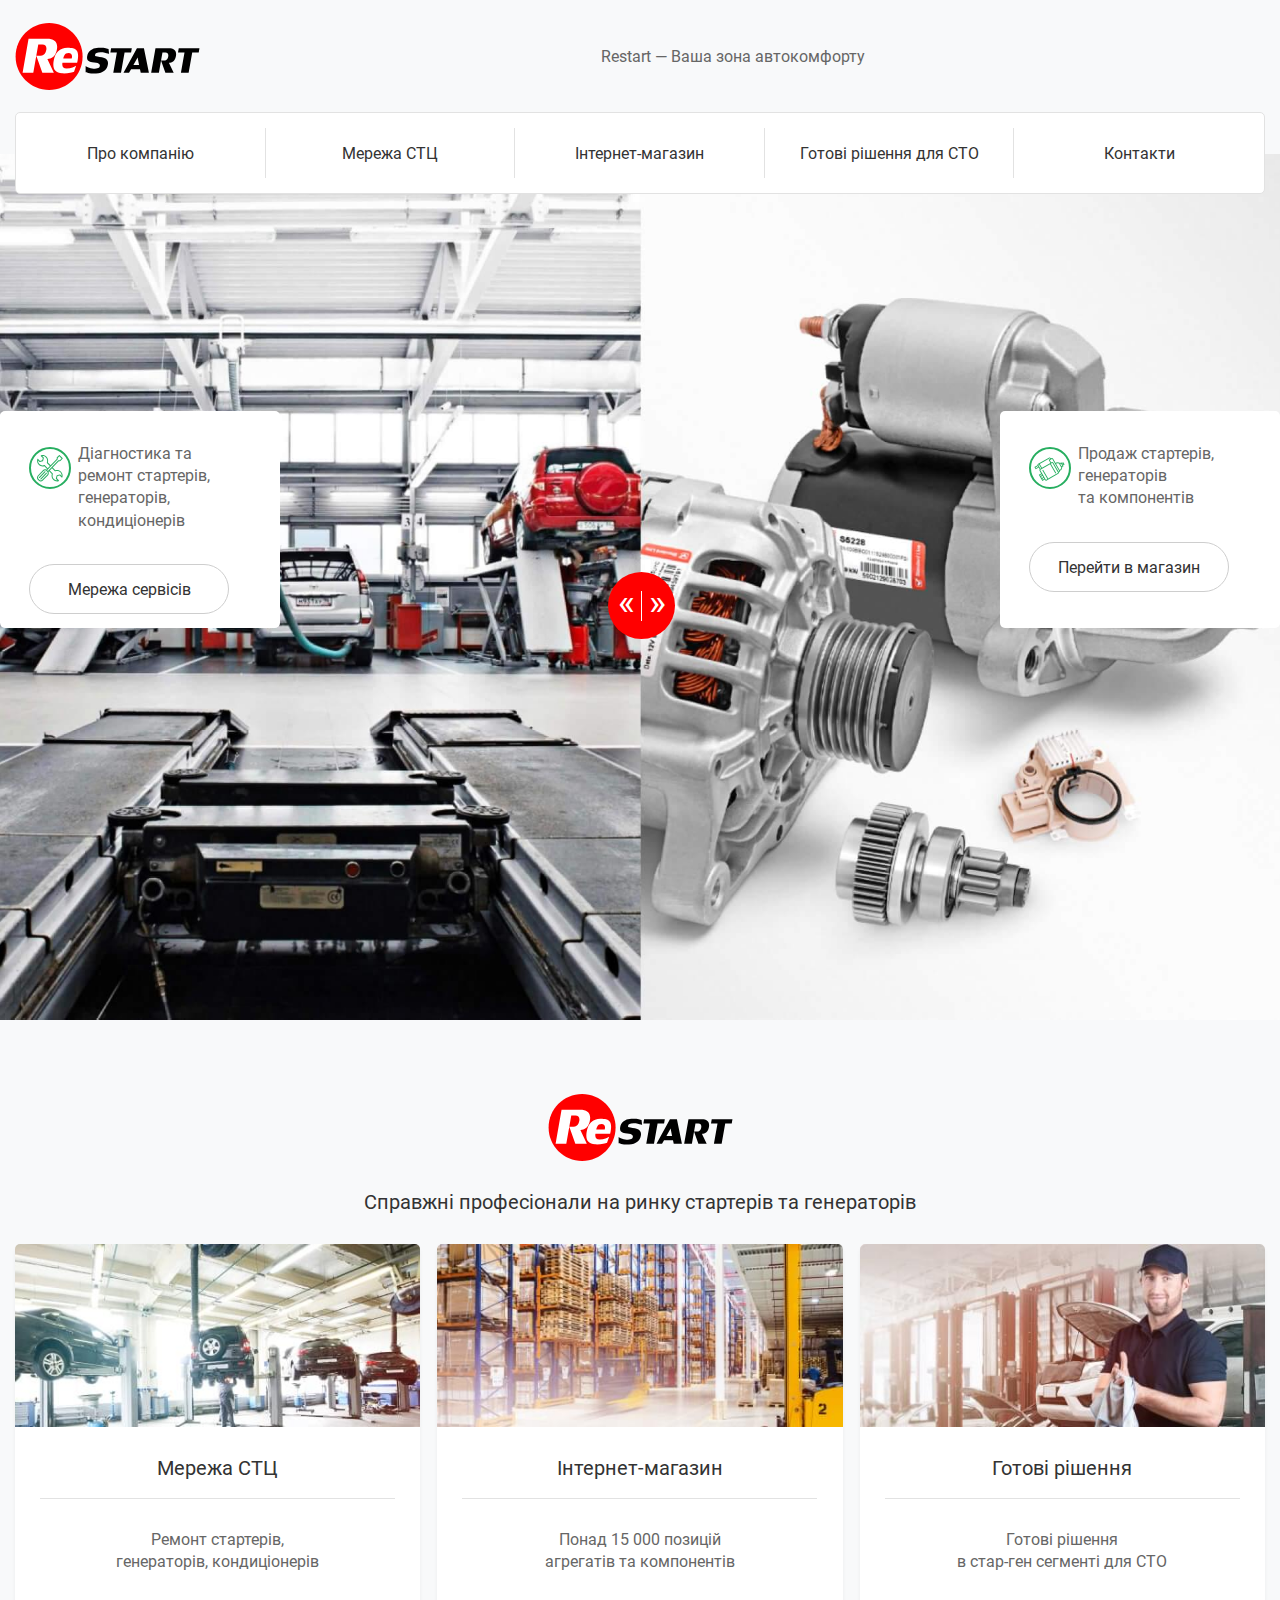
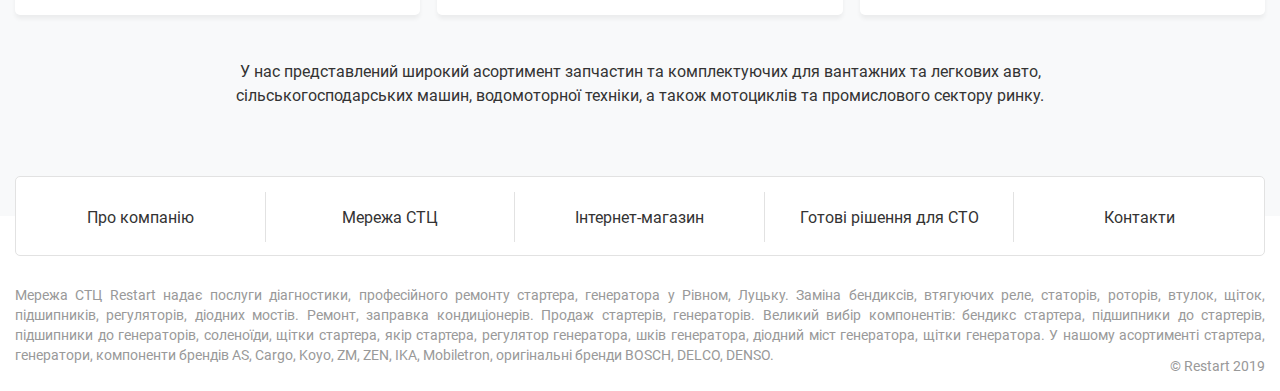
==== index.html @ 8259436b "the first 2 pages are ready" ====
<!DOCTYPE html>
<html lang="en">

<head>
	<meta charset="UTF-8">
	<meta http-equiv="X-UA-Compatible" content="IE=edge">
	<meta name="viewport" content="width=device-width, initial-scale=1.0">
	<link rel="stylesheet" href="css/style.min.css?_v=20230324233128">
	<title>Головна</title>
</head>

<body>
	<div class="wrapper">
		<header class="header">
			<div class="container">
				<div class="header__body">
					<a class="header__logo" href="index.html"><img src="img/logo.svg" alt="logo"></a>
					<div class="header__motto">
						<h1>Restart — Ваша зона автокомфорту</h1>
					</div>
					<div class="header__menu menu">
						<div class="menu__icon">
							<span></span>
						</div>
						<nav class="menu__body">
							<ul class="menu__list">
								<li><a class="menu__link" href="company.html">Про компанію</a></li>
								<li><a class="menu__link" href="chain.html">Мережа СТЦ</a></li>
								<li><a class="menu__link" href="#">Інтернет-магазин</a></li>
								<li><a class="menu__link" href="solution.html">Готові рішення для СТО</a></li>
								<li><a class="menu__link" href="contact.html">Контакти</a></li>
							</ul>
						</nav>
					</div>
				</div>
			</div>
		</header>
		<main class="main">
			<section class="photo">
				<div class="repair-box photo__box-left">
					<div class="repair-box__info">
						<img class="repair-box__img" src="img/index/repair-box/1.svg" alt="repair images">
						<p class="repair-box__text">
							Діагностика та ремонт стартерів, генераторів, кондиціонерів
						</p>
					</div>
					<a href="#" class="repair-box__button">Мережа сервісів</a>
				</div>

				<div class="container">
					<div class="photo__box">
						<div class="photo__red-btn">
							<a class="photo__red-arrow" href="#">«</a>
							<a class="photo__red-arrow" href="#">»</a>
						</div>
					</div>

					<div class="photo__block">
						<div class="repair-box first">
							<div class="repair-box__info">
								<img class="repair-box__img" src="img/index/repair-box/1.svg" alt="repair images">
								<p class="repair-box__text">
									Діагностика та ремонт стартерів, генераторів, кондиціонерів
								</p>
							</div>
							<a href="#" class="repair-box__button">Мережа сервісів</a>
						</div>
						<div class="repair-box second">
							<div class="repair-box__info">
								<img class="repair-box__img" src="img/index/repair-box/2.svg" alt="repair images">
								<p class="repair-box__text">
									Продаж стартерів, генераторів <br> та компонентів
								</p>
							</div>
							<a href="#" class="repair-box__button">Перейти в магазин</a>
						</div>
					</div>
				</div>

				<div class="repair-box photo__box-right">
					<div class="repair-box__info">
						<img class="repair-box__img" src="img/index/repair-box/2.svg" alt="repair images">
						<p class="repair-box__text">
							Продаж стартерів, генераторів <br> та компонентів
						</p>
					</div>
					<a href="#" class="repair-box__button">Перейти в магазин</a>
				</div>
			</section>

			<section class="services">
				<div class="container">
					<div class="services__body">
						<img class="services__logo" src="img/logo.svg" alt="logo">
						<h2 class="services__title">Справжні професіонали <br> на ринку стартерів та генераторів</h2>
						<div class="services__block">
							<a href="#" class="services__box">
								<img class="services__box-img" src="img/index/services/box-1.jpg" alt="images">
								<div class="services__box-mini">
									<h4 class="services__box-title">Мережа СТЦ</h4>
									<p class="services__box-text">
										Ремонт стартерів, генераторів, кондиціонерів
									</p>
								</div>
							</a>
							<a href="#" class="services__box">
								<img class="services__box-img" src="img/index/services/box-2.jpg" alt="images">
								<div class="services__box-mini">
									<h4 class="services__box-title">Інтернет-магазин</h4>
									<p class="services__box-text">
										Понад 15 000 позицій агрегатів та компонентів
									</p>
								</div>
							</a>
							<a href="#" class="services__box">
								<img class="services__box-img" src="img/index/services/box-3.jpg" alt="images">
								<div class="services__box-mini">
									<h4 class="services__box-title">Готові рішення</h4>
									<p class="services__box-text">
										Готові рішення <br> в стар-ген сегменті для СТО
									</p>
								</div>
							</a>
						</div>
						<p class="services__text">
							У нас представлений широкий асортимент запчастин <br> та комплектуючих для вантажних <br> та
							легкових авто, сільськогосподарських машин, водомоторної техніки, а також мотоциклів та
							промислового сектору ринку.
						</p>
					</div>
				</div>
			</section>
		</main>
		<footer class="footer">
			<div class="container">
				<div class="footer__body">
					<nav class="footer__menu menu__body">
						<ul class="footer__list menu__list">
							<li><a class="menu__link" href="company.html">Про компанію</a></li>
							<li><a class="menu__link" href="chain.html">Мережа СТЦ</a></li>
							<li><a class="menu__link" href="#">Інтернет-магазин</a></li>
							<li><a class="menu__link" href="solution.html">Готові рішення для СТО</a></li>
							<li><a class="menu__link" href="contact.html">Контакти</a></li>
						</ul>
					</nav>
					<div class="footer__descr">
						<p>
							Мережа СТЦ Restart надає послуги діагностики, професійного ремонту стартера, генератора у Рівном,
							Луцьку. Заміна бендиксів, втягуючих реле, статорів, роторів, втулок, щіток, підшипників,
							регуляторів, діодних мостів. Ремонт, заправка кондиціонерів. Продаж стартерів, генераторів. Великий
							вибір компонентів: бендикс стартера, підшипники до стартерів, підшипники до генераторів, соленоїди,
							щітки стартера, якір стартера, регулятор генератора, шків генератора, діодний міст генератора,
							щітки генератора. У нашому асортименті стартера, генератори, компоненти брендів AS, Cargo, Koyo,
							ZM, ZEN, IKA, Mobiletron, оригінальні бренди BOSCH, DELCO, DENSO.
						</p>
					</div>
					<div class="footer__copyright">© Restart 2019</div>
				</div>
			</div>
		</footer>
	</div>
	<script src="js/app.min.js?_v=20230324233128"></script>
</body>

</html>
---- css/style.min.css ----
@font-face{font-family:Roboto;font-display:swap;src:url(../fonts/Roboto-Bold.woff2) format("woff2"),url(../fonts/Roboto-Bold.woff) format("woff");font-weight:700;font-style:normal}@font-face{font-family:Roboto;font-display:swap;src:url(../fonts/Roboto-Regular.woff2) format("woff2"),url(../fonts/Roboto-Regular.woff) format("woff");font-weight:400;font-style:normal}*{padding:0;margin:0;border:0}*,::after,::before{-webkit-box-sizing:border-box;box-sizing:border-box}:active,:focus{outline:0}a:active,a:focus{outline:0}aside,footer,header,nav{display:block}body,html{height:100%;width:100%;font-size:100%;line-height:1;font-size:14px;-ms-text-size-adjust:100%;-moz-text-size-adjust:100%;-webkit-text-size-adjust:100%}button,input,textarea{font-family:inherit}input::-ms-clear{display:none}button{cursor:pointer}button::-moz-focus-inner{padding:0;border:0}a,a:visited{text-decoration:none}a:hover{text-decoration:none}ul li{list-style:none}img{vertical-align:top}h1,h2,h3,h4,h5,h6{font-size:inherit;font-weight:400}a{text-decoration:none;color:inherit}body,html{height:100%}.wrapper{display:-webkit-box;display:-ms-flexbox;display:flex;-webkit-box-orient:vertical;-webkit-box-direction:normal;-ms-flex-direction:column;flex-direction:column;min-height:100%;overflow-x:hidden}.main{-webkit-box-flex:1;-ms-flex:1 0 auto;flex:1 0 auto}.footer{-webkit-box-flex:0;-ms-flex:0 0 auto;flex:0 0 auto}.container{max-width:1391px;margin:0 auto;padding:0 15px}body{font-family:Roboto,sans-serif;font-weight:400;font-size:16px;line-height:150%;color:#333;background-color:#f8f9fa}.video{position:relative;width:100%;height:0;padding-bottom:220px;background-color:#000}.video__bg{background-color:#000;position:absolute;width:100%;height:100%;top:0;left:0;z-index:5;pointer-events:none}.video__media{position:absolute;top:0;left:0;width:100%;height:100%;border:none}.video__button{position:absolute;top:50%;left:50%;z-index:10;display:none;padding:0;border:none;background-color:transparent;-webkit-transform:translate(-50%,-50%);-ms-transform:translate(-50%,-50%);transform:translate(-50%,-50%);cursor:pointer}.video__button-circle{border:2px solid #fff;border-radius:50%;width:100px;height:100px;display:-webkit-box;display:-ms-flexbox;display:flex;-webkit-box-align:center;-ms-flex-align:center;align-items:center;-webkit-box-pack:center;-ms-flex-pack:center;justify-content:center;padding-left:10px;-webkit-transition:all .3s;-o-transition:all .3s;transition:all .3s}.video__button-play{width:42px;height:42px}.video:hover .video__button-circle,.video__button:focus .video__button-circle{border-color:red}.video__button:focus{outline:0}.video--enabled{cursor:pointer}.video--enabled .video__button{display:block}body._lock{overflow:hidden}.header{width:100%;z-index:10;background-color:#f8f9fa;min-height:154px}.header__body{display:-webkit-box;display:-ms-flexbox;display:flex;-webkit-box-align:center;-ms-flex-align:center;align-items:center;-ms-flex-wrap:wrap;flex-wrap:wrap;position:relative}.header__logo{position:relative;z-index:5;margin:23px 0}.header__motto{margin:0 auto;color:#666;z-index:5;text-align:center}.header__menu{max-width:1361px;width:100%}.menu__icon{display:none}.menu__body{background-color:#fff;border:1px solid #e2e2e2;border-radius:5px;position:absolute;width:100%;bottom:-72%;left:0}.menu__list{display:-ms-grid;display:grid;-ms-grid-columns:(1fr)[5];grid-template-columns:repeat(5,1fr);overflow-x:hidden}.menu__list li{text-align:center;-ms-flex-item-align:center;-ms-grid-row-align:center;align-self:center;padding:29px 10px 27px 10px;position:relative;-webkit-transition:all .3s;-o-transition:all .3s;transition:all .3s}.menu__list li:hover{background-color:#f8f9fa;border-radius:5px}.menu__list li:not(:last-child)::after{position:absolute;content:"";top:15px;right:0;width:1px;height:50px;border-right:1px solid #e2e2e2}.menu__link{text-align:center}.footer{background-color:#fff;padding-bottom:15px}.footer__body{position:relative}.footer__menu{position:absolute;top:-40px;left:0;height:80px}.footer__descr{padding-top:69px;font-size:14px;line-height:20px;color:#999;width:100%;text-align:justify}.footer__copyright{font-size:14px;line-height:20px;color:#999;text-align:right;margin-top:-9px}.photo{background-image:url(../img/index/photo-bg.jpg);background-position:center;background-size:cover;background-repeat:no-repeat;height:866px}.photo .photo__box-right,.photo__box-left{position:absolute;top:45.7%}.photo__box-left{left:0}.photo__box-right{right:0;padding:33px 20px 0 41px}.photo__box{padding-top:418px;padding-left:3px}.photo__red-btn{width:67px;height:67px;border-radius:50%;background-color:red;margin:0 auto;display:-webkit-box;display:-ms-flexbox;display:flex;-webkit-box-align:center;-ms-flex-align:center;align-items:center;-webkit-box-pack:center;-ms-flex-pack:center;justify-content:center;color:#fff}.photo__red-arrow{text-align:center;font-size:36px;line-height:83%;padding:7px 7px 11px 7px;position:relative}.photo__red-arrow:not(:last-child)::after{position:absolute;top:9px;right:0;content:"";border-right:1px solid #fff;width:1px;height:30px}.photo__block{display:none}.repair-box{padding:32px 30px 37px 29px;max-width:280px;height:217px;width:100%;border-radius:5px;background-color:#fff}.repair-box__info{display:-webkit-box;display:-ms-flexbox;display:flex;-webkit-box-align:center;-ms-flex-align:center;align-items:center;-webkit-box-pack:justify;-ms-flex-pack:justify;justify-content:space-between;-webkit-box-align:start;-ms-flex-align:start;align-items:flex-start;margin-bottom:32px}.repair-box__img{margin-right:7px;margin-top:4px}.repair-box__text{line-height:138%;color:#666}.repair-box__button{display:inline-block;min-width:200px;line-height:19px;text-align:center;padding:15px 15px 14px 15px;border:1px solid #cecece;border-radius:100px}.services{padding:74px 0 108px 0}.services__body{display:-webkit-box;display:-ms-flexbox;display:flex;-webkit-box-orient:vertical;-webkit-box-direction:normal;-ms-flex-direction:column;flex-direction:column;-webkit-box-align:center;-ms-flex-align:center;align-items:center;-webkit-box-pack:center;-ms-flex-pack:center;justify-content:center;text-align:center}.services__logo{max-width:100%;margin-bottom:28px}.services__title{font-size:20px;line-height:130%;margin-bottom:29px}.services__title br{display:none}.services__block{display:-ms-grid;display:grid;-ms-grid-columns:(1fr)[3];grid-template-columns:repeat(3,1fr);margin-bottom:45px;-webkit-column-gap:17px;-moz-column-gap:17px;column-gap:17px;row-gap:26px}.services__box{max-width:442px;width:100%;height:386px;background-color:#fff;-webkit-box-shadow:0 4px 4px rgba(0,0,0,.05);box-shadow:0 4px 4px rgba(0,0,0,.05);border-radius:5px}.services__box-img{max-width:100%;border-top-right-radius:5px;border-top-left-radius:5px}.services__box-mini{padding:28px 0 41px 0}.services__box-title{font-size:20px;line-height:130%;padding-bottom:17px;border-bottom:1px solid #e2e2e2;max-width:355px;margin:0 auto;margin-bottom:30px}.services__box-text{line-height:138%;max-width:211px;margin:0 auto;color:#666}.services__text{max-width:811px}.services__text br{display:none}.mission{padding:75px 0 61px 0;background-color:#fff}.mission__title{padding:26px 63px 27px 64px;background-color:#f8f9fa;text-align:center;font-size:20px;margin-bottom:33px}.mission__block{padding:0 42px 0 38px}.mission__text{line-height:185%;margin-bottom:25px;color:#666;text-align:center}.mission__image{max-width:100%;border-radius:5px;margin-bottom:36px}.mission__box-title{font-size:20px;margin-bottom:14px}.mission__box-title br{display:none}.mission__box-list{line-height:175%;color:#666}.mission__box-item{list-style:disc;margin-left:12px}.video-bg{padding:44px 0 45px 0}.assortment__body{background-color:#fff;border:1px solid #e6e6e6;border-radius:5px;padding:55px 42px 47px 49px}.assortment__title{font-size:20px;margin-bottom:16px}.assortment__text{color:#666;margin-bottom:33px;max-width:821px}.assortment__block{border-top:1px solid #e2e2e2;padding-top:33px;display:-webkit-box;display:-ms-flexbox;display:flex;-webkit-box-align:start;-ms-flex-align:start;align-items:flex-start;-webkit-box-pack:justify;-ms-flex-pack:justify;justify-content:space-between;-webkit-column-gap:40px;-moz-column-gap:40px;column-gap:40px}.assortment__box-title{margin-bottom:14px}.assortment__box-list{color:#666;padding-left:9px;line-height:176%}.assortment__box-item{list-style:disc}.check__body{padding:60px 102px 48px 0;display:-ms-grid;display:grid;-ms-grid-columns:(580px)[2];grid-template-columns:repeat(2,580px);-webkit-column-gap:50px;-moz-column-gap:50px;column-gap:50px;row-gap:53px;-webkit-box-pack:justify;-ms-flex-pack:justify;justify-content:space-between}.check__box{display:-webkit-box;display:-ms-flexbox;display:flex;-webkit-box-align:start;-ms-flex-align:start;align-items:start}.check__box:nth-child(2) .check__box-img,.check__box:nth-child(4) .check__box-img{margin-right:20px}.check__box-img{max-width:28px;margin-right:21px}.decision{padding-bottom:101px}.decision__body{background-color:#fff;height:179px;display:-webkit-box;display:-ms-flexbox;display:flex;-webkit-box-align:center;-ms-flex-align:center;align-items:center;-webkit-box-pack:start;-ms-flex-pack:start;justify-content:flex-start;border:1px solid #e6e6e6;border-radius:5px;position:relative}.decision__image{max-width:100%;height:inherit}.decision__block{max-width:807px;position:absolute;top:29px;left:520px;right:32px;display:-webkit-box;display:-ms-flexbox;display:flex;-webkit-box-orient:vertical;-webkit-box-direction:normal;-ms-flex-direction:column;flex-direction:column;-webkit-box-pack:center;-ms-flex-pack:center;justify-content:center}.decision__block-text{color:#000;margin-bottom:20px}.decision__block-button{display:inline-block;max-width:230px;width:100%;text-align:center;padding:12px 15px 12px 10px;border:1px solid #cecece;border-radius:100px;background-color:#fff}@media (min-width:1920px){.header__motto{margin-top:18px;padding-right:185px}}@media (max-width:1361px){.services__box{height:auto}.services__box-title{width:100%}.check__body{-ms-grid-columns:(1fr)[2];grid-template-columns:repeat(2,1fr);padding-right:0}.decision__body{height:220px}.decision__block{left:50%;top:auto}}@media (max-width:1200px){.decision__body{height:240px}.decision__block{left:65%}}@media (max-width:1100px){.decision__body{height:auto;-webkit-box-align:start;-ms-flex-align:start;align-items:flex-start;-webkit-box-orient:vertical;-webkit-box-direction:normal;-ms-flex-direction:column;flex-direction:column}.decision__image{height:178px;margin-bottom:27px}.decision__block{position:static;padding:0 15px}.decision__block-button{margin-bottom:36px}}@media (max-width:1019px){.menu__body{bottom:-85%}.menu__list li:nth-child(4)::after{top:28px}.footer__menu{height:104px;top:-52px}}@media (max-width:783px){.menu__list li:nth-child(3)::after{top:28px}}@media (max-width:768px){.container{max-width:738px}.video{padding-bottom:277px}.video__button{top:48%}.video__button-circle{width:40px;height:40px;padding-left:5px}.video__button-play{width:16px;height:16px}.header{position:fixed;top:0;left:0;min-height:124px}.header__body{-ms-flex-wrap:nowrap;flex-wrap:nowrap;-webkit-box-pack:justify;-ms-flex-pack:justify;justify-content:space-between}.header__logo{margin-bottom:34px}.header__motto{padding:0 25px;padding-right:45px}.header__menu{max-width:100%;width:auto}.menu__list{display:-webkit-box;display:-ms-flexbox;display:flex;-webkit-box-orient:vertical;-webkit-box-direction:normal;-ms-flex-direction:column;flex-direction:column;-webkit-box-align:center;-ms-flex-align:center;align-items:center;-webkit-box-pack:center;-ms-flex-pack:center;justify-content:center}.menu__list li{width:100%}.menu__list li:not(:last-child)::after{border-right:none;border-bottom:1px solid #e2e2e2;width:100%;height:100%;top:0;left:0;right:0}.menu__list li:nth-child(4)::after{top:0}.menu__list li:nth-child(3)::after{top:0}.menu__icon{z-index:5;display:block;position:relative;width:40px;height:22px;cursor:pointer}.menu__icon span,.menu__icon::after,.menu__icon::before{left:0;position:absolute;height:4px;border-radius:5px;width:100%;-webkit-transition:all .3s ease 0s;-o-transition:all .3s ease 0s;transition:all .3s ease 0s;background-color:#333}.menu__icon::after,.menu__icon::before{content:""}.menu__icon::before{top:0}.menu__icon::after{bottom:0}.menu__icon span{top:50%;-webkit-transform:scale(1) translate(0,-50%);-ms-transform:scale(1) translate(0,-50%);transform:scale(1) translate(0,-50%)}.menu__icon._active span{-webkit-transform:scale(0) translate(0,-50%);-ms-transform:scale(0) translate(0,-50%);transform:scale(0) translate(0,-50%)}.menu__icon._active::before{top:50%;-webkit-transform:rotate(-45deg) translate(0,-50%);-ms-transform:rotate(-45deg) translate(0,-50%);transform:rotate(-45deg) translate(0,-50%);background-color:#999}.menu__icon._active::after{bottom:50%;-webkit-transform:rotate(45deg) translate(0,50%);-ms-transform:rotate(45deg) translate(0,50%);transform:rotate(45deg) translate(0,50%);background-color:#999}.menu__body{position:fixed;top:-100%;left:0;width:100%;height:100%;padding:130px 30px 30px 30px;-webkit-transition:top .5s ease 0s;-o-transition:top .5s ease 0s;transition:top .5s ease 0s;overflow:auto}.menu__body._active{top:0}.menu__body::before{content:"";position:fixed;width:100%;top:0;left:0;height:124px;background-color:#f8f9fa;z-index:2}.menu__link{font-size:18px}.footer{padding-top:15px}.footer__menu{display:none;height:auto}.footer__descr{padding-top:0;margin-bottom:10px}.footer__copyright{margin-top:15px}.photo{background-image:none;height:auto;margin-top:127px}.photo .photo__box-right,.photo__box-left{display:none}.photo__box{display:none}.photo__block{display:-webkit-box;display:-ms-flexbox;display:flex;-webkit-box-align:center;-ms-flex-align:center;align-items:center;-webkit-box-pack:justify;-ms-flex-pack:justify;justify-content:space-between;padding:0 15px 0 13px;-webkit-column-gap:20px;-moz-column-gap:20px;column-gap:20px;row-gap:10px}.repair-box{max-width:327px;padding:36px 39px 41px 38px}.repair-box__info{margin-bottom:14px}.repair-box.second .repair-box__info{margin-left:16px}.repair-box.second .repair-box__text{margin-top:2px}.repair-box.second .repair-box__button{margin-left:14px;margin-top:4px}.repair-box__img{width:47.33px;height:47.33px;margin-top:2px}.repair-box__button{min-width:225px;padding-top:18px;padding-bottom:17px;margin-left:12px;margin-top:5px}.services{padding:62px 0 30px 0}.services__logo{margin-bottom:10px}.services__title{font-size:16px;line-height:138%;margin-bottom:20px}.services__block{-ms-grid-columns:(1fr)[2];grid-template-columns:repeat(2,1fr);-webkit-column-gap:28px;-moz-column-gap:28px;column-gap:28px;margin-bottom:22px}.services__box{max-width:327px;height:282px}.services__box:last-child .services__box-mini{padding:21px 0 22px 0}.services__box:last-child .services__box-title{padding-bottom:5px;margin-bottom:17px}.services__box-mini{padding:11px 0 29px 0}.services__box-title{padding-bottom:11px;max-width:283px;margin-bottom:19px}.services__box-text{height:33px;line-height:130%}.services__text{max-width:685px}.mission{padding-top:154px;padding-bottom:35px}.mission__title{padding:25px 15px 27px 15px;font-size:16px;margin-bottom:35px}.mission__block{padding:0}.mission__text{margin-bottom:35px;line-height:140%}.mission__text br{display:none}.mission__image{margin-bottom:30px}.mission__box-title{font-size:16px;margin-bottom:7px}.mission__box-item{margin-left:9px}.video-bg{padding:41px 0 26px 0}.assortment__body{padding:35px 15px 32px 15px}.assortment__title{margin-bottom:20px;line-height:125%}.assortment__text{margin-bottom:19px}.assortment__block{padding-top:23px;-webkit-column-gap:31px;-moz-column-gap:31px;column-gap:31px}.assortment__box-title{margin-bottom:5px}.check__body{padding:51px 15px 40px 0;-webkit-column-gap:17px;-moz-column-gap:17px;column-gap:17px;row-gap:31px}.check__box:not(:first-child) br{display:none}.check__box:nth-child(2) .check__box-img,.check__box:nth-child(4) .check__box-img{margin-right:14px}.check__box-img{margin-right:12px;margin-left:-2px}.decision{padding-bottom:33px}.decision__image{width:706px}.decision__block-text{margin-bottom:26px}}@media (max-width:768px) and (max-width:568px){.menu__icon{margin-top:13px}.menu__body{padding-top:155px}.menu__body::before{min-height:149px}}@media (max-width:768px) and (max-width:380px){.menu__icon{width:30px;height:20px}}@media (max-width:767px){.decision__image{width:100%;height:auto}}@media (max-width:710px){.repair-box{padding:20px;height:auto}}@media (max-width:630px){.video{padding-bottom:220px}.photo__block{-webkit-box-orient:vertical;-webkit-box-direction:normal;-ms-flex-direction:column;flex-direction:column}.repair-box{padding:32px 32px 37px 34px;width:290px;height:197px}.repair-box__info{margin-bottom:10px}.repair-box.second .repair-box__info{margin-bottom:6px}.repair-box.second .repair-box__button{margin-left:12px}.repair-box.second .repair-box__img{margin-left:-4px}.repair-box__img{width:42px;height:42px;margin-top:4px;margin-right:8px}.repair-box__button{min-width:200px;padding-top:16px;padding-bottom:15px;margin-top:0;padding-right:17px}.services{padding:47px 0 24px 0}.services__logo{margin-bottom:20px}.services__block{-ms-grid-columns:(1fr)[1];grid-template-columns:repeat(1,1fr);gap:24px;margin-bottom:33px}.services__box-mini{padding-top:8px}.mission__box{display:-webkit-box;display:-ms-flexbox;display:flex;-webkit-box-orient:vertical;-webkit-box-direction:normal;-ms-flex-direction:column;flex-direction:column;-webkit-box-align:center;-ms-flex-align:center;align-items:center;-webkit-box-pack:center;-ms-flex-pack:center;justify-content:center}.video-bg{padding:30px 0}.assortment__block{-webkit-box-orient:vertical;-webkit-box-direction:normal;-ms-flex-direction:column;flex-direction:column;row-gap:20px}.check__body{-ms-grid-columns:(1fr)[1];grid-template-columns:repeat(1,1fr);padding-right:0}}@media (max-width:568px){.header{min-height:149px}.header__body{-ms-flex-wrap:wrap;flex-wrap:wrap}.header__logo{margin-bottom:14px}.header__motto{-webkit-box-ordinal-group:4;-ms-flex-order:3;order:3;margin-bottom:21px}.photo{margin-top:150px}}@media (max-width:380px){.header__motto{padding:0}}@media (max-width:320px){.container{max-width:320px}.video__button{top:50%}.video__button-circle{width:100px;height:100px;padding-left:10px}.video__button-play{width:42px;height:42px}.footer__copyright{margin-top:-1px}.services__title br{display:block}.services__box{max-width:290px;height:250px}.services__box:last-child .services__box-mini{padding:17px 0 20px 0}.services__box:last-child .services__box-title{padding-bottom:2px;margin-bottom:13px}.services__box-title{padding-bottom:8px;max-width:250px;margin-bottom:15px}.services__text{max-width:266px}.services__text br{display:block}.mission{padding-top:173px;padding-bottom:21px}.mission__title{padding:23px 12px 27px 12px;margin:0 13px 26px 13px}.mission__block{display:-webkit-box;display:-ms-flexbox;display:flex;-webkit-box-orient:vertical;-webkit-box-direction:normal;-ms-flex-direction:column;flex-direction:column;-webkit-box-align:center;-ms-flex-align:center;align-items:center;-webkit-box-pack:center;-ms-flex-pack:center;justify-content:center}.mission__text{max-width:264px;margin-bottom:27px}.mission__image{margin:0 5px 22px 5px;height:76px}.mission__box-title{max-width:264px;margin-bottom:21px}.mission__box-title br{display:block}.mission__box-list{max-width:264px}.assortment__body{padding:31px 13px 28px 13px}.assortment__title{font-size:16px;margin-bottom:17px;line-height:150%}.assortment__text{font-size:15px;margin-bottom:31px;line-height:147%}.assortment__block{padding-top:33px;row-gap:22px}.assortment__box-title{margin-bottom:1px}.assortment__box-list{line-height:175%}.assortment__box:last-child .assortment__box-title{margin-bottom:5px}.check__body{padding-top:50px;padding-bottom:43px;row-gap:0}.check__box{display:block}.check__box:nth-child(1){margin-bottom:44px}.check__box:nth-child(2){margin-bottom:34px}.check__box:nth-child(3){margin-bottom:30px}.check__box:nth-child(3) br{display:block}.check__box:nth-child(2) .check__box-img,.check__box:nth-child(4) .check__box-img{margin-right:0;margin-bottom:7px}.check__box:nth-child(3) .check__box-img,.check__box:nth-child(4) .check__box-img{margin-left:-1px}.check__box:nth-child(3) .check__box-img{margin-bottom:7px}.check__box:nth-child(4) .check__box-img{margin-bottom:11px}.check__box-img{margin-right:0;margin-bottom:4px}.decision{padding-bottom:23px}.decision__image{margin-bottom:16px}.decision__block{padding:0 12px}.decision__block-text{margin-bottom:28px}.decision__block-button{-ms-flex-item-align:center;-ms-grid-row-align:center;align-self:center;margin-bottom:35px}}
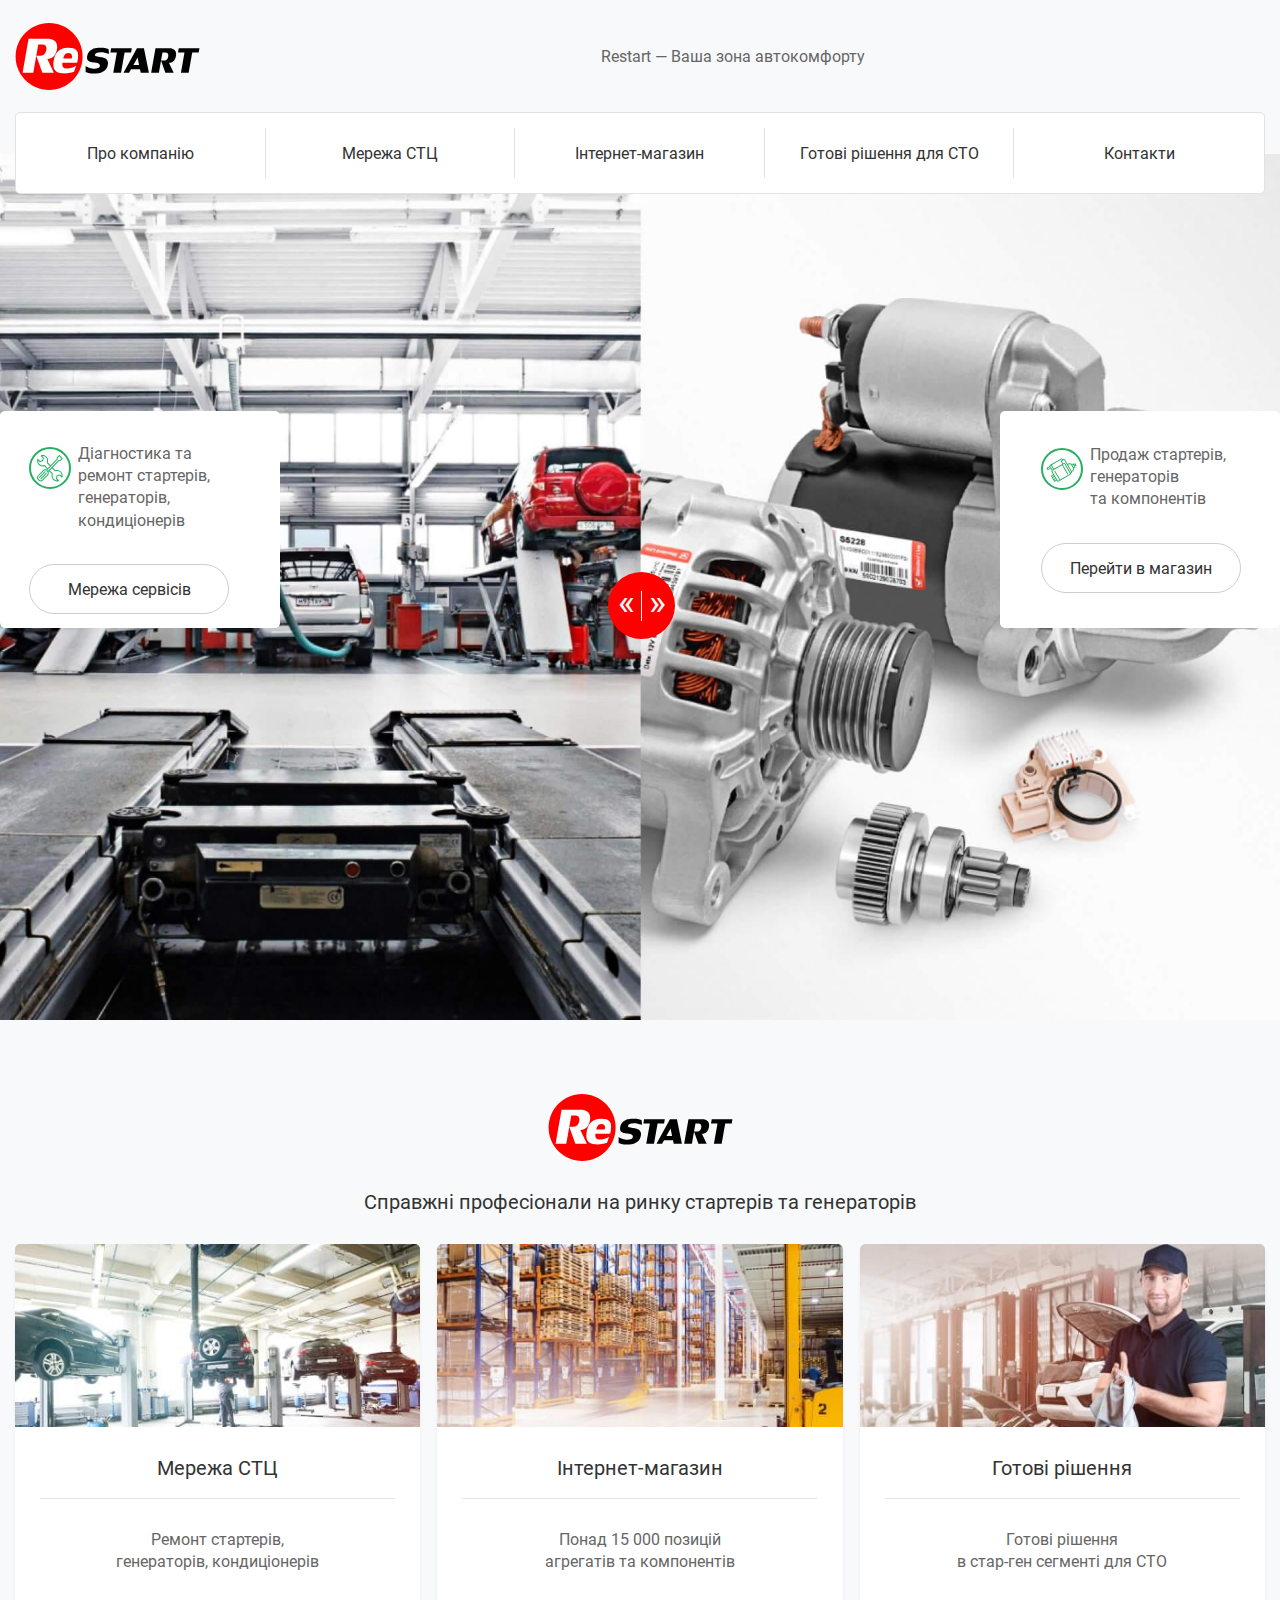
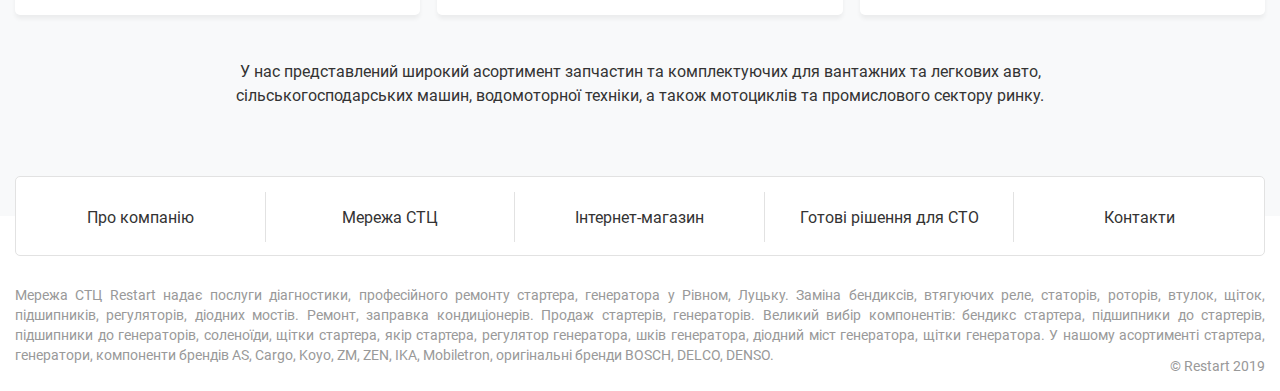
==== commit 1cb94dd9: "optimization and editing of the first 2 pages" ====
--- a/index.html
+++ b/index.html
@@ -5,7 +5,8 @@
 	<meta charset="UTF-8">
 	<meta http-equiv="X-UA-Compatible" content="IE=edge">
 	<meta name="viewport" content="width=device-width, initial-scale=1.0">
-	<link rel="stylesheet" href="css/style.min.css?_v=20230324233128">
+	<meta name="description" content="Restart — Ваша зона автокомфорту">
+	<link rel="stylesheet" href="css/style.min.css?_v=20230325015559">
 	<title>Головна</title>
 </head>
 
@@ -159,7 +160,7 @@
 			</div>
 		</footer>
 	</div>
-	<script src="js/app.min.js?_v=20230324233128"></script>
+	<script src="js/app.min.js?_v=20230325015559"></script>
 </body>
 
 </html>--- a/css/style.min.css
+++ b/css/style.min.css
@@ -1 +1 @@
-@font-face{font-family:Roboto;font-display:swap;src:url(../fonts/Roboto-Bold.woff2) format("woff2"),url(../fonts/Roboto-Bold.woff) format("woff");font-weight:700;font-style:normal}@font-face{font-family:Roboto;font-display:swap;src:url(../fonts/Roboto-Regular.woff2) format("woff2"),url(../fonts/Roboto-Regular.woff) format("woff");font-weight:400;font-style:normal}*{padding:0;margin:0;border:0}*,::after,::before{-webkit-box-sizing:border-box;box-sizing:border-box}:active,:focus{outline:0}a:active,a:focus{outline:0}aside,footer,header,nav{display:block}body,html{height:100%;width:100%;font-size:100%;line-height:1;font-size:14px;-ms-text-size-adjust:100%;-moz-text-size-adjust:100%;-webkit-text-size-adjust:100%}button,input,textarea{font-family:inherit}input::-ms-clear{display:none}button{cursor:pointer}button::-moz-focus-inner{padding:0;border:0}a,a:visited{text-decoration:none}a:hover{text-decoration:none}ul li{list-style:none}img{vertical-align:top}h1,h2,h3,h4,h5,h6{font-size:inherit;font-weight:400}a{text-decoration:none;color:inherit}body,html{height:100%}.wrapper{display:-webkit-box;display:-ms-flexbox;display:flex;-webkit-box-orient:vertical;-webkit-box-direction:normal;-ms-flex-direction:column;flex-direction:column;min-height:100%;overflow-x:hidden}.main{-webkit-box-flex:1;-ms-flex:1 0 auto;flex:1 0 auto}.footer{-webkit-box-flex:0;-ms-flex:0 0 auto;flex:0 0 auto}.container{max-width:1391px;margin:0 auto;padding:0 15px}body{font-family:Roboto,sans-serif;font-weight:400;font-size:16px;line-height:150%;color:#333;background-color:#f8f9fa}.video{position:relative;width:100%;height:0;padding-bottom:220px;background-color:#000}.video__bg{background-color:#000;position:absolute;width:100%;height:100%;top:0;left:0;z-index:5;pointer-events:none}.video__media{position:absolute;top:0;left:0;width:100%;height:100%;border:none}.video__button{position:absolute;top:50%;left:50%;z-index:10;display:none;padding:0;border:none;background-color:transparent;-webkit-transform:translate(-50%,-50%);-ms-transform:translate(-50%,-50%);transform:translate(-50%,-50%);cursor:pointer}.video__button-circle{border:2px solid #fff;border-radius:50%;width:100px;height:100px;display:-webkit-box;display:-ms-flexbox;display:flex;-webkit-box-align:center;-ms-flex-align:center;align-items:center;-webkit-box-pack:center;-ms-flex-pack:center;justify-content:center;padding-left:10px;-webkit-transition:all .3s;-o-transition:all .3s;transition:all .3s}.video__button-play{width:42px;height:42px}.video:hover .video__button-circle,.video__button:focus .video__button-circle{border-color:red}.video__button:focus{outline:0}.video--enabled{cursor:pointer}.video--enabled .video__button{display:block}body._lock{overflow:hidden}.header{width:100%;z-index:10;background-color:#f8f9fa;min-height:154px}.header__body{display:-webkit-box;display:-ms-flexbox;display:flex;-webkit-box-align:center;-ms-flex-align:center;align-items:center;-ms-flex-wrap:wrap;flex-wrap:wrap;position:relative}.header__logo{position:relative;z-index:5;margin:23px 0}.header__motto{margin:0 auto;color:#666;z-index:5;text-align:center}.header__menu{max-width:1361px;width:100%}.menu__icon{display:none}.menu__body{background-color:#fff;border:1px solid #e2e2e2;border-radius:5px;position:absolute;width:100%;bottom:-72%;left:0}.menu__list{display:-ms-grid;display:grid;-ms-grid-columns:(1fr)[5];grid-template-columns:repeat(5,1fr);overflow-x:hidden}.menu__list li{text-align:center;-ms-flex-item-align:center;-ms-grid-row-align:center;align-self:center;padding:29px 10px 27px 10px;position:relative;-webkit-transition:all .3s;-o-transition:all .3s;transition:all .3s}.menu__list li:hover{background-color:#f8f9fa;border-radius:5px}.menu__list li:not(:last-child)::after{position:absolute;content:"";top:15px;right:0;width:1px;height:50px;border-right:1px solid #e2e2e2}.menu__link{text-align:center}.footer{background-color:#fff;padding-bottom:15px}.footer__body{position:relative}.footer__menu{position:absolute;top:-40px;left:0;height:80px}.footer__descr{padding-top:69px;font-size:14px;line-height:20px;color:#999;width:100%;text-align:justify}.footer__copyright{font-size:14px;line-height:20px;color:#999;text-align:right;margin-top:-9px}.photo{background-image:url(../img/index/photo-bg.jpg);background-position:center;background-size:cover;background-repeat:no-repeat;height:866px}.photo .photo__box-right,.photo__box-left{position:absolute;top:45.7%}.photo__box-left{left:0}.photo__box-right{right:0;padding:33px 20px 0 41px}.photo__box{padding-top:418px;padding-left:3px}.photo__red-btn{width:67px;height:67px;border-radius:50%;background-color:red;margin:0 auto;display:-webkit-box;display:-ms-flexbox;display:flex;-webkit-box-align:center;-ms-flex-align:center;align-items:center;-webkit-box-pack:center;-ms-flex-pack:center;justify-content:center;color:#fff}.photo__red-arrow{text-align:center;font-size:36px;line-height:83%;padding:7px 7px 11px 7px;position:relative}.photo__red-arrow:not(:last-child)::after{position:absolute;top:9px;right:0;content:"";border-right:1px solid #fff;width:1px;height:30px}.photo__block{display:none}.repair-box{padding:32px 30px 37px 29px;max-width:280px;height:217px;width:100%;border-radius:5px;background-color:#fff}.repair-box__info{display:-webkit-box;display:-ms-flexbox;display:flex;-webkit-box-align:center;-ms-flex-align:center;align-items:center;-webkit-box-pack:justify;-ms-flex-pack:justify;justify-content:space-between;-webkit-box-align:start;-ms-flex-align:start;align-items:flex-start;margin-bottom:32px}.repair-box__img{margin-right:7px;margin-top:4px}.repair-box__text{line-height:138%;color:#666}.repair-box__button{display:inline-block;min-width:200px;line-height:19px;text-align:center;padding:15px 15px 14px 15px;border:1px solid #cecece;border-radius:100px}.services{padding:74px 0 108px 0}.services__body{display:-webkit-box;display:-ms-flexbox;display:flex;-webkit-box-orient:vertical;-webkit-box-direction:normal;-ms-flex-direction:column;flex-direction:column;-webkit-box-align:center;-ms-flex-align:center;align-items:center;-webkit-box-pack:center;-ms-flex-pack:center;justify-content:center;text-align:center}.services__logo{max-width:100%;margin-bottom:28px}.services__title{font-size:20px;line-height:130%;margin-bottom:29px}.services__title br{display:none}.services__block{display:-ms-grid;display:grid;-ms-grid-columns:(1fr)[3];grid-template-columns:repeat(3,1fr);margin-bottom:45px;-webkit-column-gap:17px;-moz-column-gap:17px;column-gap:17px;row-gap:26px}.services__box{max-width:442px;width:100%;height:386px;background-color:#fff;-webkit-box-shadow:0 4px 4px rgba(0,0,0,.05);box-shadow:0 4px 4px rgba(0,0,0,.05);border-radius:5px}.services__box-img{max-width:100%;border-top-right-radius:5px;border-top-left-radius:5px}.services__box-mini{padding:28px 0 41px 0}.services__box-title{font-size:20px;line-height:130%;padding-bottom:17px;border-bottom:1px solid #e2e2e2;max-width:355px;margin:0 auto;margin-bottom:30px}.services__box-text{line-height:138%;max-width:211px;margin:0 auto;color:#666}.services__text{max-width:811px}.services__text br{display:none}.mission{padding:75px 0 61px 0;background-color:#fff}.mission__title{padding:26px 63px 27px 64px;background-color:#f8f9fa;text-align:center;font-size:20px;margin-bottom:33px}.mission__block{padding:0 42px 0 38px}.mission__text{line-height:185%;margin-bottom:25px;color:#666;text-align:center}.mission__image{max-width:100%;border-radius:5px;margin-bottom:36px}.mission__box-title{font-size:20px;margin-bottom:14px}.mission__box-title br{display:none}.mission__box-list{line-height:175%;color:#666}.mission__box-item{list-style:disc;margin-left:12px}.video-bg{padding:44px 0 45px 0}.assortment__body{background-color:#fff;border:1px solid #e6e6e6;border-radius:5px;padding:55px 42px 47px 49px}.assortment__title{font-size:20px;margin-bottom:16px}.assortment__text{color:#666;margin-bottom:33px;max-width:821px}.assortment__block{border-top:1px solid #e2e2e2;padding-top:33px;display:-webkit-box;display:-ms-flexbox;display:flex;-webkit-box-align:start;-ms-flex-align:start;align-items:flex-start;-webkit-box-pack:justify;-ms-flex-pack:justify;justify-content:space-between;-webkit-column-gap:40px;-moz-column-gap:40px;column-gap:40px}.assortment__box-title{margin-bottom:14px}.assortment__box-list{color:#666;padding-left:9px;line-height:176%}.assortment__box-item{list-style:disc}.check__body{padding:60px 102px 48px 0;display:-ms-grid;display:grid;-ms-grid-columns:(580px)[2];grid-template-columns:repeat(2,580px);-webkit-column-gap:50px;-moz-column-gap:50px;column-gap:50px;row-gap:53px;-webkit-box-pack:justify;-ms-flex-pack:justify;justify-content:space-between}.check__box{display:-webkit-box;display:-ms-flexbox;display:flex;-webkit-box-align:start;-ms-flex-align:start;align-items:start}.check__box:nth-child(2) .check__box-img,.check__box:nth-child(4) .check__box-img{margin-right:20px}.check__box-img{max-width:28px;margin-right:21px}.decision{padding-bottom:101px}.decision__body{background-color:#fff;height:179px;display:-webkit-box;display:-ms-flexbox;display:flex;-webkit-box-align:center;-ms-flex-align:center;align-items:center;-webkit-box-pack:start;-ms-flex-pack:start;justify-content:flex-start;border:1px solid #e6e6e6;border-radius:5px;position:relative}.decision__image{max-width:100%;height:inherit}.decision__block{max-width:807px;position:absolute;top:29px;left:520px;right:32px;display:-webkit-box;display:-ms-flexbox;display:flex;-webkit-box-orient:vertical;-webkit-box-direction:normal;-ms-flex-direction:column;flex-direction:column;-webkit-box-pack:center;-ms-flex-pack:center;justify-content:center}.decision__block-text{color:#000;margin-bottom:20px}.decision__block-button{display:inline-block;max-width:230px;width:100%;text-align:center;padding:12px 15px 12px 10px;border:1px solid #cecece;border-radius:100px;background-color:#fff}@media (min-width:1920px){.header__motto{margin-top:18px;padding-right:185px}}@media (max-width:1361px){.services__box{height:auto}.services__box-title{width:100%}.check__body{-ms-grid-columns:(1fr)[2];grid-template-columns:repeat(2,1fr);padding-right:0}.decision__body{height:220px}.decision__block{left:50%;top:auto}}@media (max-width:1200px){.decision__body{height:240px}.decision__block{left:65%}}@media (max-width:1100px){.decision__body{height:auto;-webkit-box-align:start;-ms-flex-align:start;align-items:flex-start;-webkit-box-orient:vertical;-webkit-box-direction:normal;-ms-flex-direction:column;flex-direction:column}.decision__image{height:178px;margin-bottom:27px}.decision__block{position:static;padding:0 15px}.decision__block-button{margin-bottom:36px}}@media (max-width:1019px){.menu__body{bottom:-85%}.menu__list li:nth-child(4)::after{top:28px}.footer__menu{height:104px;top:-52px}}@media (max-width:783px){.menu__list li:nth-child(3)::after{top:28px}}@media (max-width:768px){.container{max-width:738px}.video{padding-bottom:277px}.video__button{top:48%}.video__button-circle{width:40px;height:40px;padding-left:5px}.video__button-play{width:16px;height:16px}.header{position:fixed;top:0;left:0;min-height:124px}.header__body{-ms-flex-wrap:nowrap;flex-wrap:nowrap;-webkit-box-pack:justify;-ms-flex-pack:justify;justify-content:space-between}.header__logo{margin-bottom:34px}.header__motto{padding:0 25px;padding-right:45px}.header__menu{max-width:100%;width:auto}.menu__list{display:-webkit-box;display:-ms-flexbox;display:flex;-webkit-box-orient:vertical;-webkit-box-direction:normal;-ms-flex-direction:column;flex-direction:column;-webkit-box-align:center;-ms-flex-align:center;align-items:center;-webkit-box-pack:center;-ms-flex-pack:center;justify-content:center}.menu__list li{width:100%}.menu__list li:not(:last-child)::after{border-right:none;border-bottom:1px solid #e2e2e2;width:100%;height:100%;top:0;left:0;right:0}.menu__list li:nth-child(4)::after{top:0}.menu__list li:nth-child(3)::after{top:0}.menu__icon{z-index:5;display:block;position:relative;width:40px;height:22px;cursor:pointer}.menu__icon span,.menu__icon::after,.menu__icon::before{left:0;position:absolute;height:4px;border-radius:5px;width:100%;-webkit-transition:all .3s ease 0s;-o-transition:all .3s ease 0s;transition:all .3s ease 0s;background-color:#333}.menu__icon::after,.menu__icon::before{content:""}.menu__icon::before{top:0}.menu__icon::after{bottom:0}.menu__icon span{top:50%;-webkit-transform:scale(1) translate(0,-50%);-ms-transform:scale(1) translate(0,-50%);transform:scale(1) translate(0,-50%)}.menu__icon._active span{-webkit-transform:scale(0) translate(0,-50%);-ms-transform:scale(0) translate(0,-50%);transform:scale(0) translate(0,-50%)}.menu__icon._active::before{top:50%;-webkit-transform:rotate(-45deg) translate(0,-50%);-ms-transform:rotate(-45deg) translate(0,-50%);transform:rotate(-45deg) translate(0,-50%);background-color:#999}.menu__icon._active::after{bottom:50%;-webkit-transform:rotate(45deg) translate(0,50%);-ms-transform:rotate(45deg) translate(0,50%);transform:rotate(45deg) translate(0,50%);background-color:#999}.menu__body{position:fixed;top:-100%;left:0;width:100%;height:100%;padding:130px 30px 30px 30px;-webkit-transition:top .5s ease 0s;-o-transition:top .5s ease 0s;transition:top .5s ease 0s;overflow:auto}.menu__body._active{top:0}.menu__body::before{content:"";position:fixed;width:100%;top:0;left:0;height:124px;background-color:#f8f9fa;z-index:2}.menu__link{font-size:18px}.footer{padding-top:15px}.footer__menu{display:none;height:auto}.footer__descr{padding-top:0;margin-bottom:10px}.footer__copyright{margin-top:15px}.photo{background-image:none;height:auto;margin-top:127px}.photo .photo__box-right,.photo__box-left{display:none}.photo__box{display:none}.photo__block{display:-webkit-box;display:-ms-flexbox;display:flex;-webkit-box-align:center;-ms-flex-align:center;align-items:center;-webkit-box-pack:justify;-ms-flex-pack:justify;justify-content:space-between;padding:0 15px 0 13px;-webkit-column-gap:20px;-moz-column-gap:20px;column-gap:20px;row-gap:10px}.repair-box{max-width:327px;padding:36px 39px 41px 38px}.repair-box__info{margin-bottom:14px}.repair-box.second .repair-box__info{margin-left:16px}.repair-box.second .repair-box__text{margin-top:2px}.repair-box.second .repair-box__button{margin-left:14px;margin-top:4px}.repair-box__img{width:47.33px;height:47.33px;margin-top:2px}.repair-box__button{min-width:225px;padding-top:18px;padding-bottom:17px;margin-left:12px;margin-top:5px}.services{padding:62px 0 30px 0}.services__logo{margin-bottom:10px}.services__title{font-size:16px;line-height:138%;margin-bottom:20px}.services__block{-ms-grid-columns:(1fr)[2];grid-template-columns:repeat(2,1fr);-webkit-column-gap:28px;-moz-column-gap:28px;column-gap:28px;margin-bottom:22px}.services__box{max-width:327px;height:282px}.services__box:last-child .services__box-mini{padding:21px 0 22px 0}.services__box:last-child .services__box-title{padding-bottom:5px;margin-bottom:17px}.services__box-mini{padding:11px 0 29px 0}.services__box-title{padding-bottom:11px;max-width:283px;margin-bottom:19px}.services__box-text{height:33px;line-height:130%}.services__text{max-width:685px}.mission{padding-top:154px;padding-bottom:35px}.mission__title{padding:25px 15px 27px 15px;font-size:16px;margin-bottom:35px}.mission__block{padding:0}.mission__text{margin-bottom:35px;line-height:140%}.mission__text br{display:none}.mission__image{margin-bottom:30px}.mission__box-title{font-size:16px;margin-bottom:7px}.mission__box-item{margin-left:9px}.video-bg{padding:41px 0 26px 0}.assortment__body{padding:35px 15px 32px 15px}.assortment__title{margin-bottom:20px;line-height:125%}.assortment__text{margin-bottom:19px}.assortment__block{padding-top:23px;-webkit-column-gap:31px;-moz-column-gap:31px;column-gap:31px}.assortment__box-title{margin-bottom:5px}.check__body{padding:51px 15px 40px 0;-webkit-column-gap:17px;-moz-column-gap:17px;column-gap:17px;row-gap:31px}.check__box:not(:first-child) br{display:none}.check__box:nth-child(2) .check__box-img,.check__box:nth-child(4) .check__box-img{margin-right:14px}.check__box-img{margin-right:12px;margin-left:-2px}.decision{padding-bottom:33px}.decision__image{width:706px}.decision__block-text{margin-bottom:26px}}@media (max-width:768px) and (max-width:568px){.menu__icon{margin-top:13px}.menu__body{padding-top:155px}.menu__body::before{min-height:149px}}@media (max-width:768px) and (max-width:380px){.menu__icon{width:30px;height:20px}}@media (max-width:767px){.decision__image{width:100%;height:auto}}@media (max-width:710px){.repair-box{padding:20px;height:auto}}@media (max-width:630px){.video{padding-bottom:220px}.photo__block{-webkit-box-orient:vertical;-webkit-box-direction:normal;-ms-flex-direction:column;flex-direction:column}.repair-box{padding:32px 32px 37px 34px;width:290px;height:197px}.repair-box__info{margin-bottom:10px}.repair-box.second .repair-box__info{margin-bottom:6px}.repair-box.second .repair-box__button{margin-left:12px}.repair-box.second .repair-box__img{margin-left:-4px}.repair-box__img{width:42px;height:42px;margin-top:4px;margin-right:8px}.repair-box__button{min-width:200px;padding-top:16px;padding-bottom:15px;margin-top:0;padding-right:17px}.services{padding:47px 0 24px 0}.services__logo{margin-bottom:20px}.services__block{-ms-grid-columns:(1fr)[1];grid-template-columns:repeat(1,1fr);gap:24px;margin-bottom:33px}.services__box-mini{padding-top:8px}.mission__box{display:-webkit-box;display:-ms-flexbox;display:flex;-webkit-box-orient:vertical;-webkit-box-direction:normal;-ms-flex-direction:column;flex-direction:column;-webkit-box-align:center;-ms-flex-align:center;align-items:center;-webkit-box-pack:center;-ms-flex-pack:center;justify-content:center}.video-bg{padding:30px 0}.assortment__block{-webkit-box-orient:vertical;-webkit-box-direction:normal;-ms-flex-direction:column;flex-direction:column;row-gap:20px}.check__body{-ms-grid-columns:(1fr)[1];grid-template-columns:repeat(1,1fr);padding-right:0}}@media (max-width:568px){.header{min-height:149px}.header__body{-ms-flex-wrap:wrap;flex-wrap:wrap}.header__logo{margin-bottom:14px}.header__motto{-webkit-box-ordinal-group:4;-ms-flex-order:3;order:3;margin-bottom:21px}.photo{margin-top:150px}}@media (max-width:380px){.header__motto{padding:0}}@media (max-width:320px){.container{max-width:320px}.video__button{top:50%}.video__button-circle{width:100px;height:100px;padding-left:10px}.video__button-play{width:42px;height:42px}.footer__copyright{margin-top:-1px}.services__title br{display:block}.services__box{max-width:290px;height:250px}.services__box:last-child .services__box-mini{padding:17px 0 20px 0}.services__box:last-child .services__box-title{padding-bottom:2px;margin-bottom:13px}.services__box-title{padding-bottom:8px;max-width:250px;margin-bottom:15px}.services__text{max-width:266px}.services__text br{display:block}.mission{padding-top:173px;padding-bottom:21px}.mission__title{padding:23px 12px 27px 12px;margin:0 13px 26px 13px}.mission__block{display:-webkit-box;display:-ms-flexbox;display:flex;-webkit-box-orient:vertical;-webkit-box-direction:normal;-ms-flex-direction:column;flex-direction:column;-webkit-box-align:center;-ms-flex-align:center;align-items:center;-webkit-box-pack:center;-ms-flex-pack:center;justify-content:center}.mission__text{max-width:264px;margin-bottom:27px}.mission__image{margin:0 5px 22px 5px;height:76px}.mission__box-title{max-width:264px;margin-bottom:21px}.mission__box-title br{display:block}.mission__box-list{max-width:264px}.assortment__body{padding:31px 13px 28px 13px}.assortment__title{font-size:16px;margin-bottom:17px;line-height:150%}.assortment__text{font-size:15px;margin-bottom:31px;line-height:147%}.assortment__block{padding-top:33px;row-gap:22px}.assortment__box-title{margin-bottom:1px}.assortment__box-list{line-height:175%}.assortment__box:last-child .assortment__box-title{margin-bottom:5px}.check__body{padding-top:50px;padding-bottom:43px;row-gap:0}.check__box{display:block}.check__box:nth-child(1){margin-bottom:44px}.check__box:nth-child(2){margin-bottom:34px}.check__box:nth-child(3){margin-bottom:30px}.check__box:nth-child(3) br{display:block}.check__box:nth-child(2) .check__box-img,.check__box:nth-child(4) .check__box-img{margin-right:0;margin-bottom:7px}.check__box:nth-child(3) .check__box-img,.check__box:nth-child(4) .check__box-img{margin-left:-1px}.check__box:nth-child(3) .check__box-img{margin-bottom:7px}.check__box:nth-child(4) .check__box-img{margin-bottom:11px}.check__box-img{margin-right:0;margin-bottom:4px}.decision{padding-bottom:23px}.decision__image{margin-bottom:16px}.decision__block{padding:0 12px}.decision__block-text{margin-bottom:28px}.decision__block-button{-ms-flex-item-align:center;-ms-grid-row-align:center;align-self:center;margin-bottom:35px}}+@font-face{font-family:Roboto;font-display:swap;src:url(../fonts/Roboto-Bold.woff2) format("woff2"),url(../fonts/Roboto-Bold.woff) format("woff");font-weight:700;font-style:normal}@font-face{font-family:Roboto;font-display:swap;src:url(../fonts/Roboto-Regular.woff2) format("woff2"),url(../fonts/Roboto-Regular.woff) format("woff");font-weight:400;font-style:normal}*{padding:0;margin:0;border:0}*,::after,::before{-webkit-box-sizing:border-box;box-sizing:border-box}:active,:focus{outline:0}a:active,a:focus{outline:0}aside,footer,header,nav{display:block}body,html{height:100%;width:100%;font-size:100%;line-height:1;font-size:14px;-ms-text-size-adjust:100%;-moz-text-size-adjust:100%;-webkit-text-size-adjust:100%}button,input,textarea{font-family:inherit}input::-ms-clear{display:none}button{cursor:pointer}button::-moz-focus-inner{padding:0;border:0}a,a:visited{text-decoration:none}a:hover{text-decoration:none}ul li{list-style:none}img{vertical-align:top}h1,h2,h3,h4,h5,h6{font-size:inherit;font-weight:400}a{text-decoration:none;color:inherit}body,html{height:100%}.wrapper{display:-webkit-box;display:-ms-flexbox;display:flex;-webkit-box-orient:vertical;-webkit-box-direction:normal;-ms-flex-direction:column;flex-direction:column;min-height:100%;overflow-x:hidden}.main{-webkit-box-flex:1;-ms-flex:1 0 auto;flex:1 0 auto}.footer{-webkit-box-flex:0;-ms-flex:0 0 auto;flex:0 0 auto}.container{max-width:1391px;margin:0 auto;padding:0 15px}body{font-family:Roboto,sans-serif;font-weight:400;font-size:16px;line-height:150%;color:#333;background-color:#f8f9fa}.video{position:relative;width:100%;height:0;padding-bottom:220px;background-color:#000}.video__bg{background-color:#000;position:absolute;width:100%;height:100%;top:0;left:0;z-index:5;pointer-events:none}.video__media{position:absolute;top:0;left:0;width:100%;height:100%;border:none}.video__button{position:absolute;top:50%;left:50%;z-index:10;display:none;padding:0;border:none;background-color:transparent;-webkit-transform:translate(-50%,-50%);-ms-transform:translate(-50%,-50%);transform:translate(-50%,-50%);cursor:pointer}.video__button-circle{border:2px solid #fff;border-radius:50%;width:100px;height:100px;display:-webkit-box;display:-ms-flexbox;display:flex;-webkit-box-align:center;-ms-flex-align:center;align-items:center;-webkit-box-pack:center;-ms-flex-pack:center;justify-content:center;padding-left:10px;-webkit-transition:all .3s;-o-transition:all .3s;transition:all .3s}.video__button-play{width:42px;height:42px}.video:hover .video__button-circle,.video__button:focus .video__button-circle{border-color:red}.video__button:focus{outline:0}.video--enabled{cursor:pointer}.video--enabled .video__button{display:block}body._lock{overflow:hidden}.header{width:100%;z-index:10;background-color:#f8f9fa;min-height:154px}.header__body{display:-webkit-box;display:-ms-flexbox;display:flex;-webkit-box-align:center;-ms-flex-align:center;align-items:center;-ms-flex-wrap:wrap;flex-wrap:wrap;position:relative}.header__logo{position:relative;z-index:5;margin:23px 0}.header__motto{margin:0 auto;color:#666;z-index:5;text-align:center}.header__menu{max-width:1361px;width:100%}.menu__icon{display:none}.menu__body{background-color:#fff;border:1px solid #e2e2e2;border-radius:5px;position:absolute;width:100%;bottom:-72%;left:0}.menu__list{display:-ms-grid;display:grid;-ms-grid-columns:(1fr)[5];grid-template-columns:repeat(5,1fr);overflow-x:hidden}.menu__list li{text-align:center;-ms-flex-item-align:center;-ms-grid-row-align:center;align-self:center;padding:29px 10px 27px 10px;position:relative;-webkit-transition:all .3s;-o-transition:all .3s;transition:all .3s}.menu__list li:hover{background-color:#f8f9fa;border-radius:5px}.menu__list li:not(:last-child)::after{position:absolute;content:"";top:15px;right:0;width:1px;height:50px;border-right:1px solid #e2e2e2}.menu__link{text-align:center}.footer{background-color:#fff;padding-bottom:15px}.footer__body{position:relative}.footer__menu{position:absolute;top:-40px;left:0;height:80px}.footer__descr{padding-top:69px;font-size:14px;line-height:20px;color:#999;width:100%;text-align:justify}.footer__copyright{font-size:14px;line-height:20px;color:#999;text-align:right;margin-top:-9px}.repair-box{padding:32px 30px 37px 29px;max-width:280px;height:217px;width:100%;border-radius:5px;background-color:#fff}.repair-box__info{display:-webkit-box;display:-ms-flexbox;display:flex;-webkit-box-align:center;-ms-flex-align:center;align-items:center;-webkit-box-pack:justify;-ms-flex-pack:justify;justify-content:space-between;-webkit-box-align:start;-ms-flex-align:start;align-items:flex-start;margin-bottom:32px}.repair-box__img{margin-right:7px;margin-top:4px}.repair-box__text{line-height:138%;color:#666}.repair-box__button{display:inline-block;min-width:200px;line-height:19px;text-align:center;padding:15px 15px 14px 15px;border:1px solid #cecece;border-radius:100px}.photo{background-image:url(../img/index/photo-bg.jpg);background-position:center;background-size:cover;background-repeat:no-repeat;height:866px}.photo .photo__box-right,.photo__box-left{position:absolute;top:45.7%}.photo__box-left{left:0}.photo__box-right{right:0;padding:33px 20px 0 41px!important}.photo__box{padding-top:418px;padding-left:3px}.photo__red-btn{width:67px;height:67px;border-radius:50%;background-color:red;margin:0 auto;display:-webkit-box;display:-ms-flexbox;display:flex;-webkit-box-align:center;-ms-flex-align:center;align-items:center;-webkit-box-pack:center;-ms-flex-pack:center;justify-content:center;color:#fff}.photo__red-arrow{text-align:center;font-size:36px;line-height:83%;padding:7px 7px 11px 7px;position:relative}.photo__red-arrow:not(:last-child)::after{position:absolute;top:9px;right:0;content:"";border-right:1px solid #fff;width:1px;height:30px}.photo__block{display:none}.services{padding:74px 0 108px 0}.services__body{display:-webkit-box;display:-ms-flexbox;display:flex;-webkit-box-orient:vertical;-webkit-box-direction:normal;-ms-flex-direction:column;flex-direction:column;-webkit-box-align:center;-ms-flex-align:center;align-items:center;-webkit-box-pack:center;-ms-flex-pack:center;justify-content:center;text-align:center}.services__logo{max-width:100%;margin-bottom:28px}.services__title{font-size:20px;line-height:130%;margin-bottom:29px}.services__title br{display:none}.services__block{display:-ms-grid;display:grid;-ms-grid-columns:(1fr)[3];grid-template-columns:repeat(3,1fr);margin-bottom:45px;-webkit-column-gap:17px;-moz-column-gap:17px;column-gap:17px;row-gap:26px}.services__box{max-width:442px;width:100%;height:386px;background-color:#fff;-webkit-box-shadow:0 4px 4px rgba(0,0,0,.05);box-shadow:0 4px 4px rgba(0,0,0,.05);border-radius:5px}.services__box-img{max-width:100%;border-top-right-radius:5px;border-top-left-radius:5px}.services__box-mini{padding:28px 0 41px 0}.services__box-title{font-size:20px;line-height:130%;padding-bottom:17px;border-bottom:1px solid #e2e2e2;max-width:355px;margin:0 auto;margin-bottom:30px}.services__box-text{line-height:138%;max-width:211px;margin:0 auto;color:#666}.services__text{max-width:811px}.services__text br{display:none}.mission{padding:75px 0 61px 0;background-color:#fff}.mission__title{padding:26px 63px 27px 64px;background-color:#f8f9fa;text-align:center;font-size:20px;margin-bottom:33px}.mission__block{padding:0 42px 0 38px}.mission__text{line-height:185%;margin-bottom:25px;color:#666;text-align:center}.mission__image{max-width:100%;border-radius:5px;margin-bottom:36px}.mission__box-title{font-size:20px;margin-bottom:14px}.mission__box-title br{display:none}.mission__box-list{line-height:175%;color:#666}.mission__box-item{list-style:disc;margin-left:12px}.video-bg{padding:44px 0 45px 0}.assortment__body{background-color:#fff;border:1px solid #e6e6e6;border-radius:5px;padding:55px 42px 47px 49px}.assortment__title{font-size:20px;margin-bottom:16px}.assortment__text{color:#666;margin-bottom:33px;max-width:821px}.assortment__block{border-top:1px solid #e2e2e2;padding-top:33px;display:-webkit-box;display:-ms-flexbox;display:flex;-webkit-box-align:start;-ms-flex-align:start;align-items:flex-start;-webkit-box-pack:justify;-ms-flex-pack:justify;justify-content:space-between;-webkit-column-gap:40px;-moz-column-gap:40px;column-gap:40px}.assortment__box-title{margin-bottom:14px}.assortment__box-list{color:#666;padding-left:9px;line-height:176%}.assortment__box-item{list-style:disc}.check__body{padding:60px 102px 48px 0;display:-ms-grid;display:grid;-ms-grid-columns:(580px)[2];grid-template-columns:repeat(2,580px);-webkit-column-gap:50px;-moz-column-gap:50px;column-gap:50px;row-gap:53px;-webkit-box-pack:justify;-ms-flex-pack:justify;justify-content:space-between}.check__box{display:-webkit-box;display:-ms-flexbox;display:flex;-webkit-box-align:start;-ms-flex-align:start;align-items:start}.check__box:nth-child(2) .check__box-img,.check__box:nth-child(4) .check__box-img{margin-right:20px}.check__box-img{max-width:28px;margin-right:21px}.decision{padding-bottom:101px}.decision__body{background-color:#fff;height:179px;display:-webkit-box;display:-ms-flexbox;display:flex;-webkit-box-align:center;-ms-flex-align:center;align-items:center;-webkit-box-pack:start;-ms-flex-pack:start;justify-content:flex-start;border:1px solid #e6e6e6;border-radius:5px;position:relative}.decision__image{max-width:100%;height:inherit}.decision__block{max-width:807px;position:absolute;top:29px;left:520px;right:32px;display:-webkit-box;display:-ms-flexbox;display:flex;-webkit-box-orient:vertical;-webkit-box-direction:normal;-ms-flex-direction:column;flex-direction:column;-webkit-box-pack:center;-ms-flex-pack:center;justify-content:center}.decision__block-text{color:#000;margin-bottom:20px}.decision__block-button{display:inline-block;max-width:230px;width:100%;text-align:center;padding:12px 15px 12px 10px;border:1px solid #cecece;border-radius:100px;background-color:#fff}@media (min-width:1920px){.header__motto{margin-top:18px;padding-right:185px}}@media (max-width:1361px){.services__box{height:auto}.services__box-title{width:100%}.check__body{-ms-grid-columns:(1fr)[2];grid-template-columns:repeat(2,1fr);padding-right:0}.decision__body{height:220px}.decision__block{left:50%;top:auto}}@media (max-width:1200px){.decision__body{height:240px}.decision__block{left:65%}}@media (max-width:1100px){.decision__body{height:auto;-webkit-box-align:start;-ms-flex-align:start;align-items:flex-start;-webkit-box-orient:vertical;-webkit-box-direction:normal;-ms-flex-direction:column;flex-direction:column}.decision__image{height:178px;margin-bottom:27px}.decision__block{position:static;padding:0 15px}.decision__block-button{margin-bottom:36px}}@media (max-width:1019px){.menu__body{bottom:-85%}.menu__list li:nth-child(4)::after{top:28px}.footer__menu{height:104px;top:-52px}}@media (max-width:783px){.menu__list li:nth-child(3)::after{top:28px}}@media (max-width:768px){.container{max-width:738px}.video{padding-bottom:277px}.video__button{top:48%}.video__button-circle{width:40px;height:40px;padding-left:5px}.video__button-play{width:16px;height:16px}.header{position:fixed;top:0;left:0;min-height:124px}.header__body{-ms-flex-wrap:nowrap;flex-wrap:nowrap;-webkit-box-pack:justify;-ms-flex-pack:justify;justify-content:space-between}.header__logo{margin-bottom:34px}.header__motto{padding:0 25px;padding-right:45px}.header__menu{max-width:100%;width:auto}.menu__list{display:-webkit-box;display:-ms-flexbox;display:flex;-webkit-box-orient:vertical;-webkit-box-direction:normal;-ms-flex-direction:column;flex-direction:column;-webkit-box-align:center;-ms-flex-align:center;align-items:center;-webkit-box-pack:center;-ms-flex-pack:center;justify-content:center}.menu__list li{width:100%}.menu__list li:not(:last-child)::after{border-right:none;border-bottom:1px solid #e2e2e2;width:100%;height:100%;top:0;left:0;right:0}.menu__list li:nth-child(4)::after{top:0}.menu__list li:nth-child(3)::after{top:0}.menu__icon{z-index:5;display:block;position:relative;width:40px;height:22px;cursor:pointer}.menu__icon span,.menu__icon::after,.menu__icon::before{left:0;position:absolute;height:4px;border-radius:5px;width:100%;-webkit-transition:all .3s ease 0s;-o-transition:all .3s ease 0s;transition:all .3s ease 0s;background-color:#333}.menu__icon::after,.menu__icon::before{content:""}.menu__icon::before{top:0}.menu__icon::after{bottom:0}.menu__icon span{top:50%;-webkit-transform:scale(1) translate(0,-50%);-ms-transform:scale(1) translate(0,-50%);transform:scale(1) translate(0,-50%)}.menu__icon._active span{-webkit-transform:scale(0) translate(0,-50%);-ms-transform:scale(0) translate(0,-50%);transform:scale(0) translate(0,-50%)}.menu__icon._active::before{top:50%;-webkit-transform:rotate(-45deg) translate(0,-50%);-ms-transform:rotate(-45deg) translate(0,-50%);transform:rotate(-45deg) translate(0,-50%);background-color:#999}.menu__icon._active::after{bottom:50%;-webkit-transform:rotate(45deg) translate(0,50%);-ms-transform:rotate(45deg) translate(0,50%);transform:rotate(45deg) translate(0,50%);background-color:#999}.menu__body{position:fixed;top:-100%;left:0;width:100%;height:100%;padding:130px 30px 30px 30px;-webkit-transition:top .5s ease 0s;-o-transition:top .5s ease 0s;transition:top .5s ease 0s;overflow:auto}.menu__body._active{top:0}.menu__body::before{content:"";position:fixed;width:100%;top:0;left:0;height:124px;background-color:#f8f9fa;z-index:2}.menu__link{font-size:18px}.footer{padding-top:15px}.footer__menu{display:none;height:auto}.footer__descr{padding-top:0;margin-bottom:10px}.footer__copyright{margin-top:15px}.repair-box{max-width:327px;padding:36px 39px 41px 38px}.repair-box__info{margin-bottom:14px}.repair-box.second .repair-box__info{margin-left:16px}.repair-box.second .repair-box__text{margin-top:2px}.repair-box.second .repair-box__button{margin-left:14px;margin-top:4px}.repair-box__img{width:47.33px;height:47.33px;margin-top:2px}.repair-box__button{min-width:225px;padding-top:18px;padding-bottom:17px;margin-left:12px;margin-top:5px}.photo{background-image:none;height:auto;margin-top:127px}.photo .photo__box-right,.photo__box-left{display:none}.photo__box{display:none}.photo__block{display:-webkit-box;display:-ms-flexbox;display:flex;-webkit-box-align:center;-ms-flex-align:center;align-items:center;-webkit-box-pack:justify;-ms-flex-pack:justify;justify-content:space-between;padding:0 15px 0 13px;-webkit-column-gap:20px;-moz-column-gap:20px;column-gap:20px;row-gap:10px}.services{padding:62px 0 30px 0}.services__logo{margin-bottom:10px}.services__title{font-size:16px;line-height:138%;margin-bottom:20px}.services__block{-ms-grid-columns:(1fr)[2];grid-template-columns:repeat(2,1fr);-webkit-column-gap:28px;-moz-column-gap:28px;column-gap:28px;margin-bottom:22px}.services__box{max-width:327px;height:282px}.services__box:last-child .services__box-mini{padding:21px 0 22px 0}.services__box:last-child .services__box-title{padding-bottom:5px;margin-bottom:17px}.services__box-mini{padding:11px 0 29px 0}.services__box-title{padding-bottom:11px;max-width:283px;margin-bottom:19px}.services__box-text{height:33px;line-height:130%}.services__text{max-width:685px}.mission{padding-top:154px;padding-bottom:35px}.mission__title{padding:25px 15px 27px 15px;font-size:16px;margin-bottom:35px}.mission__block{padding:0}.mission__text{margin-bottom:35px;line-height:140%}.mission__text br{display:none}.mission__image{margin-bottom:30px}.mission__box-title{font-size:16px;margin-bottom:7px}.mission__box-item{margin-left:9px}.video-bg{padding:41px 0 26px 0}.assortment__body{padding:35px 15px 32px 15px}.assortment__title{margin-bottom:20px;line-height:125%}.assortment__text{margin-bottom:19px}.assortment__block{padding-top:23px;-webkit-column-gap:31px;-moz-column-gap:31px;column-gap:31px}.assortment__box-title{margin-bottom:5px}.check__body{padding:51px 15px 40px 0;-webkit-column-gap:17px;-moz-column-gap:17px;column-gap:17px;row-gap:31px}.check__box:not(:first-child) br{display:none}.check__box:nth-child(2) .check__box-img,.check__box:nth-child(4) .check__box-img{margin-right:14px}.check__box-img{margin-right:12px;margin-left:-2px}.decision{padding-bottom:33px}.decision__image{width:706px}.decision__block-text{margin-bottom:26px}}@media (max-width:768px) and (max-width:568px){.menu__icon{margin-top:13px}.menu__body{padding-top:155px}.menu__body::before{min-height:149px}}@media (max-width:768px) and (max-width:380px){.menu__icon{width:30px;height:20px}}@media (max-width:767px){.decision__image{width:100%;height:auto}}@media (max-width:710px){.repair-box{padding:20px;height:auto}}@media (max-width:630px){.video{padding-bottom:220px}.repair-box{padding:32px 32px 37px 34px;width:290px;height:197px}.repair-box__info{margin-bottom:10px}.repair-box.second .repair-box__info{margin-bottom:6px}.repair-box.second .repair-box__button{margin-left:12px}.repair-box.second .repair-box__img{margin-left:-4px}.repair-box__img{width:42px;height:42px;margin-top:4px;margin-right:8px}.repair-box__button{min-width:200px;padding-top:16px;padding-bottom:15px;margin-top:0;padding-right:17px}.photo__block{-webkit-box-orient:vertical;-webkit-box-direction:normal;-ms-flex-direction:column;flex-direction:column}.services{padding:47px 0 24px 0}.services__logo{margin-bottom:20px}.services__block{-ms-grid-columns:(1fr)[1];grid-template-columns:repeat(1,1fr);gap:24px;margin-bottom:33px}.services__box-mini{padding-top:8px}.mission__box{display:-webkit-box;display:-ms-flexbox;display:flex;-webkit-box-orient:vertical;-webkit-box-direction:normal;-ms-flex-direction:column;flex-direction:column;-webkit-box-align:center;-ms-flex-align:center;align-items:center;-webkit-box-pack:center;-ms-flex-pack:center;justify-content:center}.video-bg{padding:30px 0}.assortment__block{-webkit-box-orient:vertical;-webkit-box-direction:normal;-ms-flex-direction:column;flex-direction:column;row-gap:20px}.check__body{-ms-grid-columns:(1fr)[1];grid-template-columns:repeat(1,1fr);padding-right:0}}@media (max-width:568px){.header{min-height:149px}.header__body{-ms-flex-wrap:wrap;flex-wrap:wrap}.header__logo{margin-bottom:14px}.header__motto{-webkit-box-ordinal-group:4;-ms-flex-order:3;order:3;margin-bottom:21px}.photo{margin-top:150px}}@media (max-width:380px){.header__motto{padding:0}}@media (max-width:320px){.container{max-width:320px}.video__button{top:50%}.video__button-circle{width:100px;height:100px;padding-left:10px}.video__button-play{width:42px;height:42px}.footer__copyright{margin-top:-1px}.services__title br{display:block}.services__box{max-width:290px;height:250px}.services__box:last-child .services__box-mini{padding:17px 0 20px 0}.services__box:last-child .services__box-title{padding-bottom:2px;margin-bottom:13px}.services__box-title{padding-bottom:8px;max-width:250px;margin-bottom:15px}.services__text{max-width:266px}.services__text br{display:block}.mission{padding-top:173px;padding-bottom:21px}.mission__title{padding:23px 12px 27px 12px;margin:0 13px 26px 13px}.mission__block{display:-webkit-box;display:-ms-flexbox;display:flex;-webkit-box-orient:vertical;-webkit-box-direction:normal;-ms-flex-direction:column;flex-direction:column;-webkit-box-align:center;-ms-flex-align:center;align-items:center;-webkit-box-pack:center;-ms-flex-pack:center;justify-content:center}.mission__text{max-width:264px;margin-bottom:27px}.mission__image{margin:0 5px 22px 5px;height:76px}.mission__box-title{max-width:264px;margin-bottom:21px}.mission__box-title br{display:block}.mission__box-list{max-width:264px}.assortment__body{padding:31px 13px 28px 13px}.assortment__title{font-size:16px;margin-bottom:17px;line-height:150%}.assortment__text{font-size:15px;margin-bottom:31px;line-height:147%}.assortment__block{padding-top:33px;row-gap:22px}.assortment__box-title{margin-bottom:1px}.assortment__box-list{line-height:175%}.assortment__box:last-child .assortment__box-title{margin-bottom:5px}.check__body{padding-top:50px;padding-bottom:43px;row-gap:0}.check__box{display:block}.check__box:nth-child(1){margin-bottom:44px}.check__box:nth-child(2){margin-bottom:34px}.check__box:nth-child(3){margin-bottom:30px}.check__box:nth-child(3) br{display:block}.check__box:nth-child(2) .check__box-img,.check__box:nth-child(4) .check__box-img{margin-right:0;margin-bottom:7px}.check__box:nth-child(3) .check__box-img,.check__box:nth-child(4) .check__box-img{margin-left:-1px}.check__box:nth-child(3) .check__box-img{margin-bottom:7px}.check__box:nth-child(4) .check__box-img{margin-bottom:11px}.check__box-img{margin-right:0;margin-bottom:4px}.decision{padding-bottom:23px}.decision__image{margin-bottom:16px}.decision__block{padding:0 12px}.decision__block-text{margin-bottom:28px}.decision__block-button{-ms-flex-item-align:center;-ms-grid-row-align:center;align-self:center;margin-bottom:35px}}